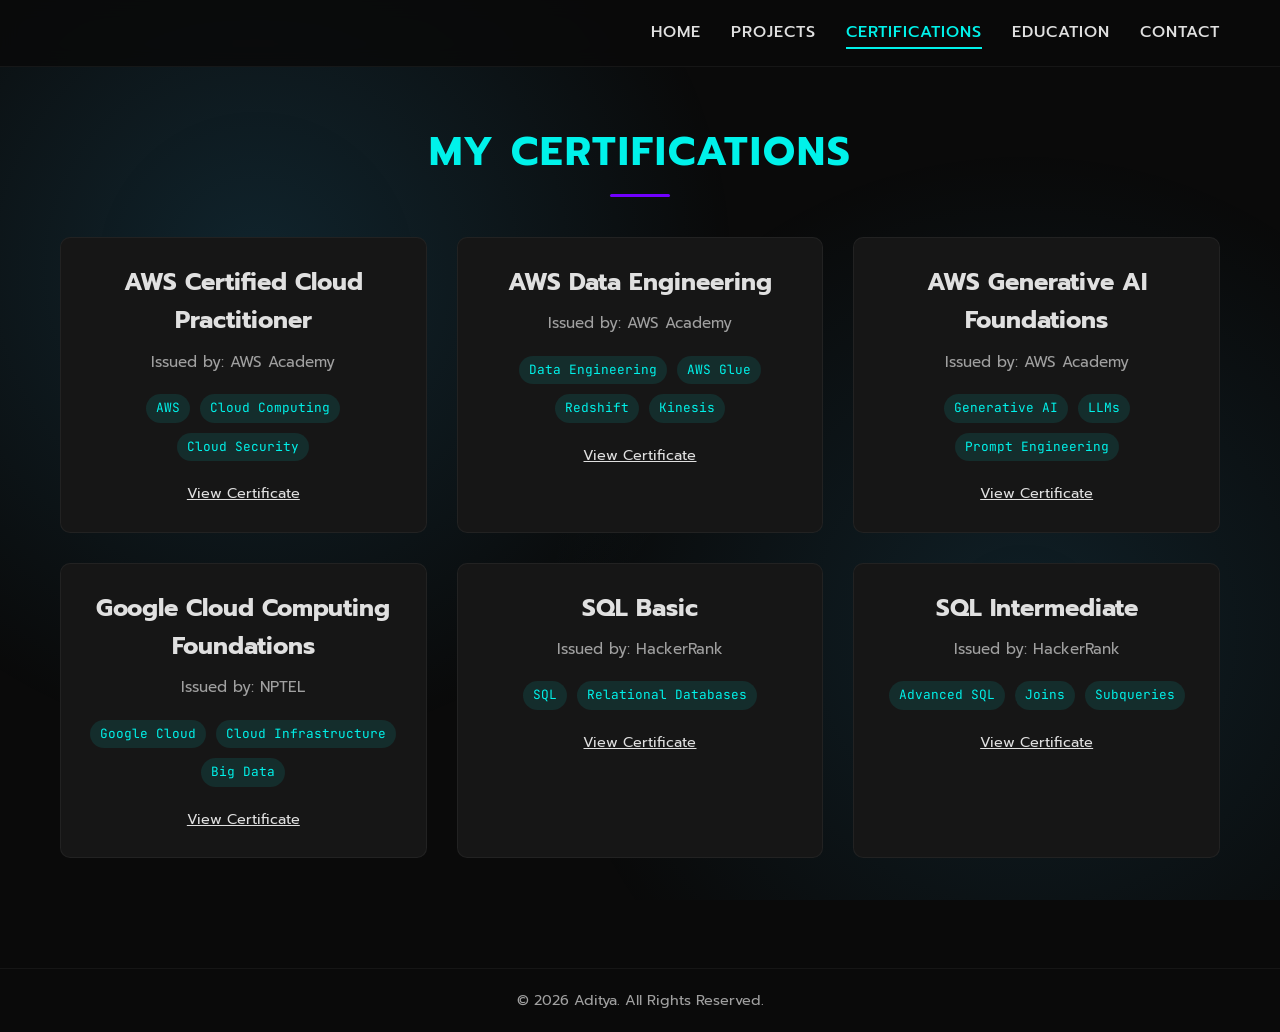
==== certifications.html @ c3c9210e "Add files via upload" ====
<!DOCTYPE html>
<html lang="en">

<head>
    <meta charset="UTF-8">
    <meta name="viewport" content="width=device-width, initial-scale=1.0">
    <title>Certifications</title>
    <link rel="stylesheet" href="css/style.css">
    <link rel="stylesheet" href="https://cdnjs.cloudflare.com/ajax/libs/font-awesome/6.4.0/css/all.min.css">
</head>

<body>
    <!-- BACKGROUND ANIMATION -->
    <div class="animated-bg"></div>

    <nav class="navbar">
        <div class="container nav-container">
            <a href="index.html" class="logo"> <span> </span></a>
            <div class="hamburger">
                <span></span>
                <span></span>
                <span></span>
            </div>
            <ul class="nav-links">
                <li><a href="index.html">Home</a></li>
                <li><a href="projects.html">Projects</a></li>
                <li><a href="certifications.html" class="active">Certifications</a></li>
                <li><a href="education.html">Education</a></li>
                <li><a href="contact.html">Contact</a></li>
            </ul>
        </div>
    </nav>

    <section class="page-section">
        <div class="container">
            <h2 class="section-title hidden">My Certifications</h2>
            <div class="projects-grid">
                <!-- Certification Card 1 -->
                <a href="assets/certifications/aws-cloud-foundations.pdf" target="_blank" class="project-card hidden">
                    <div class="card-content">
                        <h3>AWS Certified Cloud Practitioner</h3>
                        <p>Issued by: AWS Academy</p>
                        <div class="tech-stack">
                            <span>AWS</span>
                            <span>Cloud Computing</span>
                            <span>Cloud Security</span>
                        </div>
                        <span class="btn-sm">View Certificate</span>
                    </div>
                </a>

                <!-- Certification Card 2 -->
                <a href="assets/certifications/aws-data-engineering.pdf" target="_blank" class="project-card hidden">
                    <div class="card-content">
                        <h3>AWS Data Engineering</h3>
                        <p>Issued by: AWS Academy</p>
                        <div class="tech-stack">
                            <span>Data Engineering</span>
                            <span>AWS Glue</span>
                            <span>Redshift</span>
                            <span>Kinesis</span>
                        </div>
                        <span class="btn-sm">View Certificate</span>
                    </div>
                </a>

                <!-- Certification Card 3 -->
                <a href="assets/certifications/aws-generative-ai.pdf" target="_blank" class="project-card hidden">
                    <div class="card-content">
                        <h3>AWS Generative AI Foundations</h3>
                        <p>Issued by: AWS Academy</p>
                        <div class="tech-stack">
                            <span>Generative AI</span>
                            <span>LLMs</span>
                            <span>Prompt Engineering</span>
                        </div>
                        <span class="btn-sm">View Certificate</span>
                    </div>
                </a>

                <!-- Certification Card 4 -->
                <a href="assets/certifications/google-cloud-foundations.pdf" target="_blank"
                    class="project-card hidden">
                    <div class="card-content">
                        <h3>Google Cloud Computing Foundations</h3>
                        <p>Issued by: NPTEL</p>
                        <div class="tech-stack">
                            <span>Google Cloud</span>
                            <span>Cloud Infrastructure</span>
                            <span>Big Data</span>
                        </div>
                        <span class="btn-sm">View Certificate</span>
                    </div>
                </a>

                <!-- Certification Card 5 -->
                <a href="assets/certifications/sql-basic.pdf" target="_blank" class="project-card hidden">
                    <div class="card-content">
                        <h3>SQL Basic</h3>
                        <p>Issued by: HackerRank</p>
                        <div class="tech-stack">
                            <span>SQL</span>
                            <span>Relational Databases</span>
                        </div>
                        <span class="btn-sm">View Certificate</span>
                    </div>
                </a>

                <!-- Certification Card 6 -->
                <a href="assets/certifications/sql-intermediate.pdf" target="_blank" class="project-card hidden">
                    <div class="card-content">
                        <h3>SQL Intermediate</h3>
                        <p>Issued by: HackerRank</p>
                        <div class="tech-stack">
                            <span>Advanced SQL</span>
                            <span>Joins</span>
                            <span>Subqueries</span>
                        </div>
                        <span class="btn-sm">View Certificate</span>
                    </div>
                </a>
            </div>
        </div>
    </section>

    <footer>
        <p>&copy; 2026 Aditya. All Rights Reserved.</p>
    </footer>

    <script src="js/script.js"></script>
</body>

</html>
---- css/style.css ----
/* Google Fonts Import */
@import url('https://fonts.googleapis.com/css2?family=Prompt:ital,wght@0,100;0,200;0,300;0,400;0,500;0,600;0,700;0,800;0,900;1,100;1,200;1,300;1,400;1,500;1,600;1,700;1,800;1,900&display=swap');
@import url('https://fonts.googleapis.com/css2?family=JetBrains+Mono:wght@400;700&display=swap');

:root {
    --bg-color: #0a0a0a;
    --surface-color: #1a1a1a;
    --card-bg: #161616;
    --text-primary: #e0e0e0;
    --text-secondary: #a0a0a0;
    --accent-color: #00f2ea;
    --accent-glow: rgba(0, 242, 234, 0.4);
    --secondary-accent: #7000ff;
    --gradient-bg: linear-gradient(135deg, #0a0a0a 0%, #1a1a1a 100%);
    --font-heading: 'Prompt', sans-serif;
    --font-body: 'Prompt', sans-serif;
    --font-mono: 'JetBrains Mono', monospace;
    --transition-speed: 0.3s;
}

/* Global Reset */
* {
    margin: 0;
    padding: 0;
    box-sizing: border-box;
    scroll-behavior: smooth;
}

body {
    background-color: var(--bg-color);
    color: var(--text-primary);
    font-family: var(--font-body);
    line-height: 1.6;
    overflow-x: hidden;
}

a {
    text-decoration: none;
    color: inherit;
    transition: color var(--transition-speed);
}

ul {
    list-style: none;
}

/* Scrollbar */
::-webkit-scrollbar {
    width: 10px;
}

::-webkit-scrollbar-track {
    background: var(--bg-color);
}

::-webkit-scrollbar-thumb {
    background: var(--surface-color);
    border-radius: 5px;
    border: 1px solid var(--accent-color);
}

/* Animations */
@keyframes fadeIn {
    from {
        opacity: 0;
        transform: translateY(20px);
    }

    to {
        opacity: 1;
        transform: translateY(0);
    }
}

@keyframes slideUp {
    from {
        opacity: 0;
        transform: translateY(50px);
    }

    to {
        opacity: 1;
        transform: translateY(0);
    }
}

@keyframes glow {
    0% {
        box-shadow: 0 0 5px var(--accent-glow);
    }

    50% {
        box-shadow: 0 0 20px var(--accent-glow), 0 0 10px var(--accent-color);
    }

    100% {
        box-shadow: 0 0 5px var(--accent-glow);
    }
}

/* Utility Classes */
.container {
    max-width: 1200px;
    margin: 0 auto;
    padding: 0 20px;
}

.section-title {
    font-size: 2.5rem;
    margin: 0 auto 2rem;
    /* Auto margin for centering */
    text-align: center;
    color: var(--accent-color);
    text-transform: uppercase;
    letter-spacing: 2px;
    position: relative;
    display: table;
    /* Allows centering while fitting content width */
}

.section-title::after {
    content: '';
    display: block;
    width: 60px;
    height: 3px;
    background: var(--secondary-accent);
    margin: 10px auto 0;
    border-radius: 2px;
}

.btn {
    display: inline-block;
    padding: 12px 24px;
    background: transparent;
    border: 2px solid var(--accent-color);
    color: var(--accent-color);
    font-family: var(--font-mono);
    font-weight: bold;
    text-transform: uppercase;
    cursor: pointer;
    border-radius: 4px;
    transition: all var(--transition-speed);
    position: relative;
    overflow: hidden;
    z-index: 1;
}

.btn::before {
    content: '';
    position: absolute;
    top: 0;
    left: 0;
    width: 0%;
    height: 100%;
    background: var(--accent-color);
    transition: width var(--transition-speed);
    z-index: -1;
}

.btn:hover {
    color: var(--bg-color);
    box-shadow: 0 0 15px var(--accent-glow);
}

.btn:hover::before {
    width: 100%;
}

/* Navbar */
.navbar {
    position: fixed;
    top: 0;
    left: 0;
    width: 100%;
    background: rgba(10, 10, 10, 0.85);
    backdrop-filter: blur(10px);
    padding: 20px 0;
    z-index: 1000;
    border-bottom: 1px solid rgba(255, 255, 255, 0.05);
    transition: padding 0.3s;
}

.navbar.scrolled {
    padding: 15px 0;
    box-shadow: 0 5px 20px rgba(0, 0, 0, 0.5);
}

.nav-container {
    display: flex;
    justify-content: space-between;
    align-items: center;
}

.logo {
    font-size: 1.5rem;
    font-weight: 700;
    color: var(--text-primary);
    font-family: var(--font-mono);
}

.logo span {
    color: var(--accent-color);
}

.nav-links {
    display: flex;
    gap: 30px;
}

.nav-links a {
    font-size: 1rem;
    font-weight: 500;
    text-transform: uppercase;
    letter-spacing: 1px;
    position: relative;
}

.nav-links a::after {
    content: '';
    position: absolute;
    bottom: -5px;
    left: 0;
    width: 0%;
    height: 2px;
    background: var(--accent-color);
    transition: width var(--transition-speed);
}

.nav-links a:hover::after,
.nav-links a.active::after {
    width: 100%;
}

.nav-links a:hover,
.nav-links a.active {
    color: var(--accent-color);
}

/* Mobile Menu */
.hamburger {
    display: none;
    cursor: pointer;
    flex-direction: column;
    gap: 5px;
}

.hamburger span {
    display: block;
    width: 25px;
    height: 3px;
    background: var(--text-primary);
    transition: 0.3s;
}

@media (max-width: 768px) {
    .nav-links {
        position: absolute;
        top: 100%;
        left: 0;
        width: 100%;
        background: var(--bg-color);
        flex-direction: column;
        align-items: center;
        padding: 20px 0;
        max-height: 0;
        overflow: hidden;
        transition: max-height 0.3s ease-in-out;
        border-bottom: 1px solid rgba(255, 255, 255, 0.1);
    }

    .nav-links.active {
        max-height: 300px;
    }

    .hamburger {
        display: flex;
    }
}

/* Footer */
footer {
    text-align: center;
    padding: 20px 0;
    border-top: 1px solid rgba(255, 255, 255, 0.05);
    margin-top: 50px;
    color: var(--text-secondary);
    font-size: 0.9rem;
}

/* Scroll Animation Class */
.hidden {
    opacity: 0;
    transform: translateY(30px);
    transition: all 0.8s ease-out;
}

.show {
    opacity: 1;
    transform: translateY(0);
}

/* ================= BACKGROUND ANIMATION ================= */
.animated-bg {
    position: fixed;
    inset: 0;
    z-index: -1;
    background:
        radial-gradient(circle at 20% 30%, rgba(56, 189, 248, 0.15), transparent 40%),
        radial-gradient(circle at 80% 70%, rgba(56, 189, 248, 0.12), transparent 40%);
    animation: floatBg 12s ease-in-out infinite alternate;
}

@keyframes floatBg {
    0% {
        transform: translateY(0) translateX(0);
    }

    100% {
        transform: translateY(-40px) translateX(30px);
    }
}

/* ================= PROJECT/CERTIFICATION CARD STYLES ================= */
.page-section {
    padding: 120px 0 60px;
    min-height: 100vh;
    display: flex;
    flex-direction: column;
    justify-content: center;
}

.projects-grid {
    display: grid;
    grid-template-columns: repeat(auto-fit, minmax(300px, 1fr));
    gap: 30px;
    margin-top: 40px;
    justify-content: center;
}

@media (min-width: 992px) {
    .projects-grid {
        grid-template-columns: repeat(3, 1fr);
    }
}

.project-card {
    background: var(--card-bg);
    border: 1px solid rgba(255, 255, 255, 0.05);
    border-radius: 10px;
    padding: 25px;
    transition: transform 0.3s, box-shadow 0.3s;
    position: relative;
    overflow: hidden;
    text-align: center;
    cursor: pointer;
    /* Added for clickable cards */
    display: block;
    /* Ensure anchor tag behaves like a block */
    text-decoration: none;
    /* Remove default underline from anchor */
    color: inherit;
    /* Inherit text color */
}

.project-card:hover {
    transform: translateY(-10px);
    box-shadow: 0 10px 30px rgba(0, 0, 0, 0.5);
    border-color: var(--accent-color);
}

.project-card h3 {
    font-size: 1.5rem;
    margin-bottom: 10px;
    color: var(--text-primary);
}

.project-card p {
    color: var(--text-secondary);
    font-size: 0.95rem;
    margin-bottom: 20px;
}

.tech-stack {
    display: flex;
    flex-wrap: wrap;
    gap: 10px;
    margin-bottom: 20px;
    justify-content: center;
}

.tech-stack span {
    background: rgba(0, 242, 234, 0.1);
    color: var(--accent-color);
    padding: 4px 10px;
    border-radius: 20px;
    font-size: 0.8rem;
    font-family: var(--font-mono);
}

.btn-sm {
    display: inline-block;
    font-size: 0.9rem;
    color: var(--text-primary);
    text-decoration: underline;
    transition: color 0.3s;
    position: relative;
    z-index: 2;
    /* Ensure button is clickable above card link if needed, though card is link now */
}

.btn-sm:hover {
    color: var(--accent-color);
}
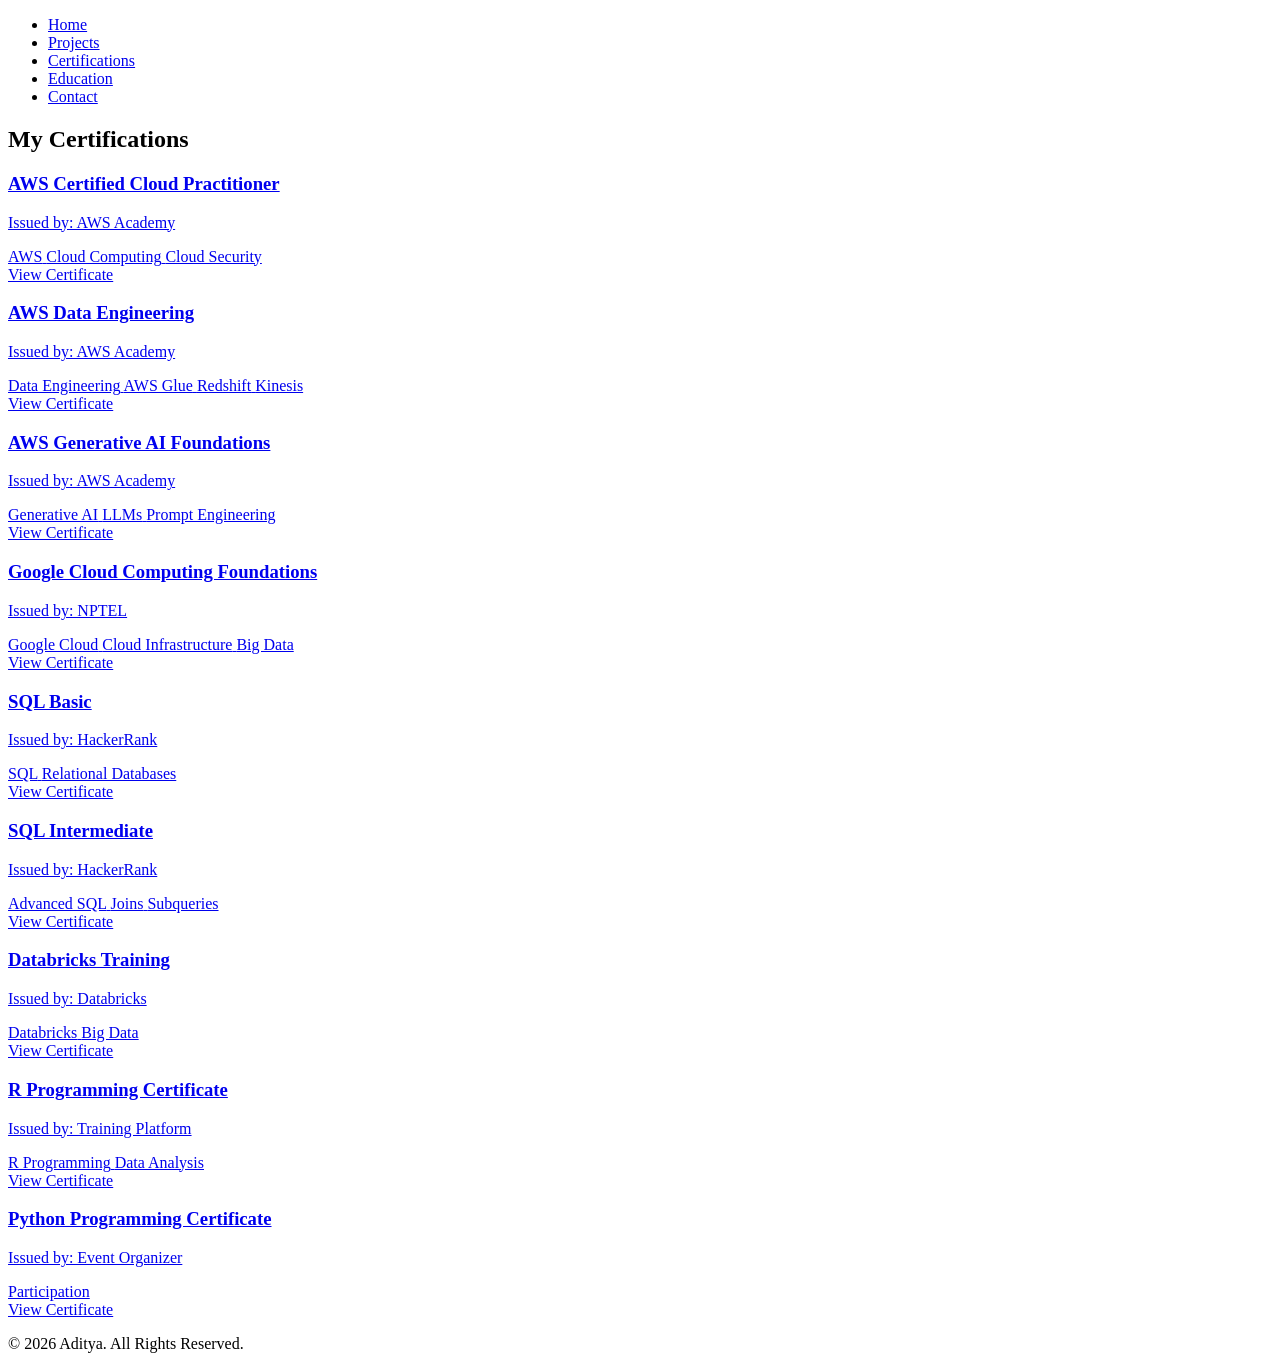
==== commit d3d24324: "Add files via upload" ====
--- a/certifications.html
+++ b/certifications.html
@@ -119,6 +119,47 @@
                         <span class="btn-sm">View Certificate</span>
                     </div>
                 </a>
+
+                <!-- Certification Card 7 -->
+                <a href="assets/certifications/2308_3_1463377_1772541999_Databricks - Generic.pdf" target="_blank"
+                    class="project-card hidden">
+                    <div class="card-content">
+                        <h3>Databricks Training</h3>
+                        <p>Issued by: Databricks</p>
+                        <div class="tech-stack">
+                            <span>Databricks</span>
+                            <span>Big Data</span>
+                        </div>
+                        <span class="btn-sm">View Certificate</span>
+                    </div>
+                </a>
+
+                <!-- Certification Card 8 -->
+                <a href="assets/certifications/Aditya-Purkar--R-Participant-Test-Certificate.pdf" target="_blank"
+                    class="project-card hidden">
+                    <div class="card-content">
+                        <h3>R Programming Certificate</h3>
+                        <p>Issued by: Training Platform</p>
+                        <div class="tech-stack">
+                            <span>R Programming</span>
+                            <span>Data Analysis</span>
+                        </div>
+                        <span class="btn-sm">View Certificate</span>
+                    </div>
+                </a>
+
+                <!-- Certification Card 9 -->
+                <a href="assets/certifications/ADITYA-PURKAR-Participant-Certificate.pdf" target="_blank"
+                    class="project-card hidden">
+                    <div class="card-content">
+                        <h3>Python Programming Certificate</h3>
+                        <p>Issued by: Event Organizer</p>
+                        <div class="tech-stack">
+                            <span>Participation</span>
+                        </div>
+                        <span class="btn-sm">View Certificate</span>
+                    </div>
+                </a>
             </div>
         </div>
     </section>
